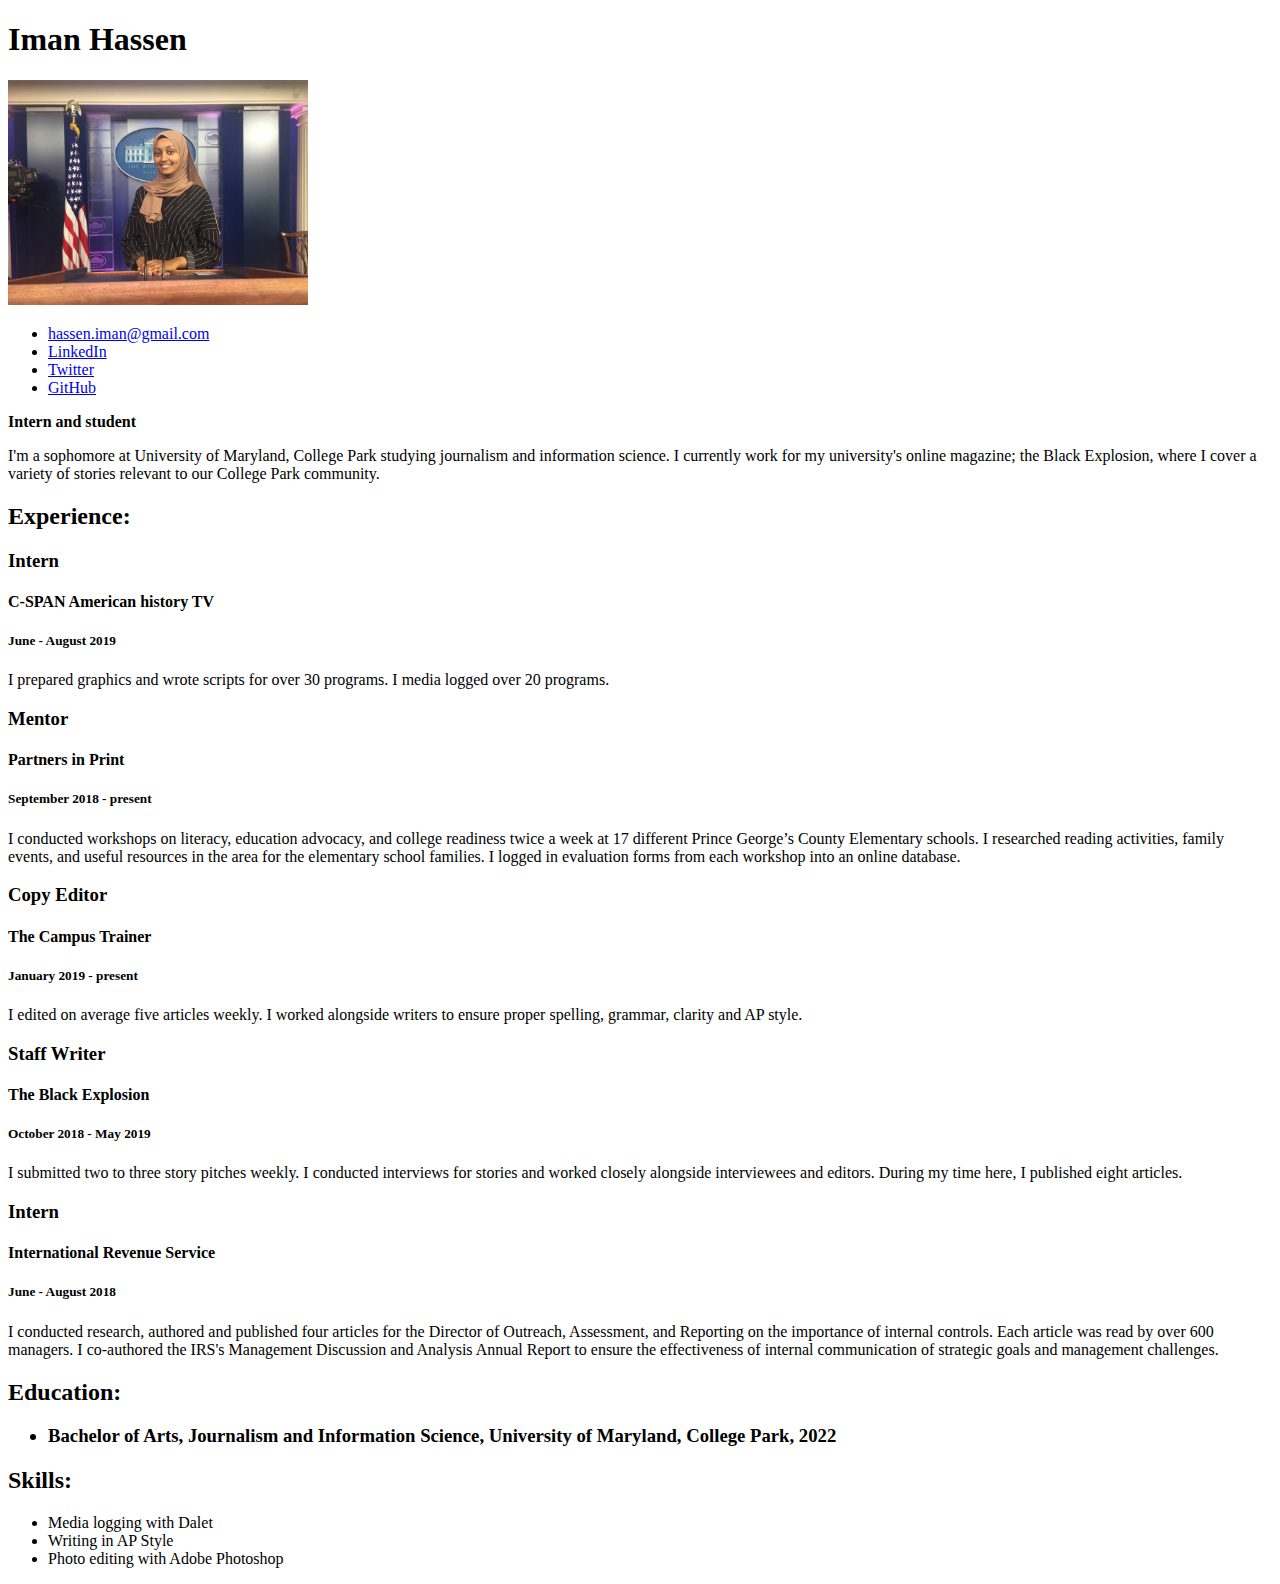
==== resume/index.html @ c0fbe6f2 "resume work" ====
<!DOCTYPE html>
<html>
<head>
<title>Iman Hassen's Resume</title>


</head>

<body>
<!--I built this myself!-->
  <h1>Iman Hassen</h1>
  <img src="imanhassen.JPG" width="300px">

  <ul>

    <li><a href="mailto:hassen.iman@gmail.com">hassen.iman@gmail.com<a/></li>
    <li><a href="/https://www.linkedin.com/in/iman-hassen-000998105/">LinkedIn<a/></li>
    <li><a href="https://twitter.com/iman_h18">Twitter</a></li>
    <li><a href="https://github.com/ihassen1">GitHub</a></li>

  </ul>

  <strong>Intern and student</strong>
  <p>I'm a sophomore at University of Maryland, College Park studying journalism and information science. I currently work for my university's online magazine; the Black Explosion, where I cover a variety of stories relevant to our College Park community. </p>

  <h2/>Experience:</h2>

  <h3>Intern</h3>
  <h4>C-SPAN American history TV</h4>
  <h5>June - August 2019</h5>
  <p>I prepared graphics and wrote scripts for over 30 programs. I media logged over 20 programs.</p>

  <h3>Mentor</h3>
  <h4>Partners in Print</h4>
  <h5>September 2018 - present</h5>
  <p>I conducted workshops on literacy, education advocacy, and college readiness twice a week at 17 different Prince George’s County Elementary schools. I researched reading activities, family events, and useful resources in the area for the elementary school families. I logged in evaluation forms from each workshop into an online database.</p>

  <h3>Copy Editor</h3>
  <h4>The Campus Trainer</h4>
  <h5>January 2019 - present</h5>
  <p>I edited on average five articles weekly. I worked alongside writers to ensure proper spelling, grammar, clarity and AP style.</p>

  <h3>Staff Writer</h3>
  <h4>The Black Explosion</h4>
  <h5>October 2018 - May 2019</h5>
  <p>I submitted two to three story pitches weekly. I conducted interviews for stories and worked closely alongside interviewees and editors. During my time here, I published eight articles.</p>

  <h3>Intern</h3>
  <h4>International Revenue Service</h4>
  <h5>June - August 2018</h5>
  <p>I conducted research, authored and published four articles for the Director of Outreach, Assessment, and Reporting on the importance of internal controls. Each article was read by over 600 managers. I co-authored the IRS's Management Discussion and Analysis Annual Report to ensure the effectiveness of internal communication of strategic goals and management challenges.</p>

  <h2>Education:<h2>

  <h3>
  <ul>
    <li>Bachelor of Arts, Journalism and Information Science, University of Maryland, College Park, 2022</li>
  </ul>
  </h3>
  
  <h2>Skills:</h2>

  <ul>
    <li>Media logging with Dalet</li>
    <li>Writing in AP Style</li>
    <li>Photo editing with Adobe Photoshop</li>
  </ul>


</body>

</html>
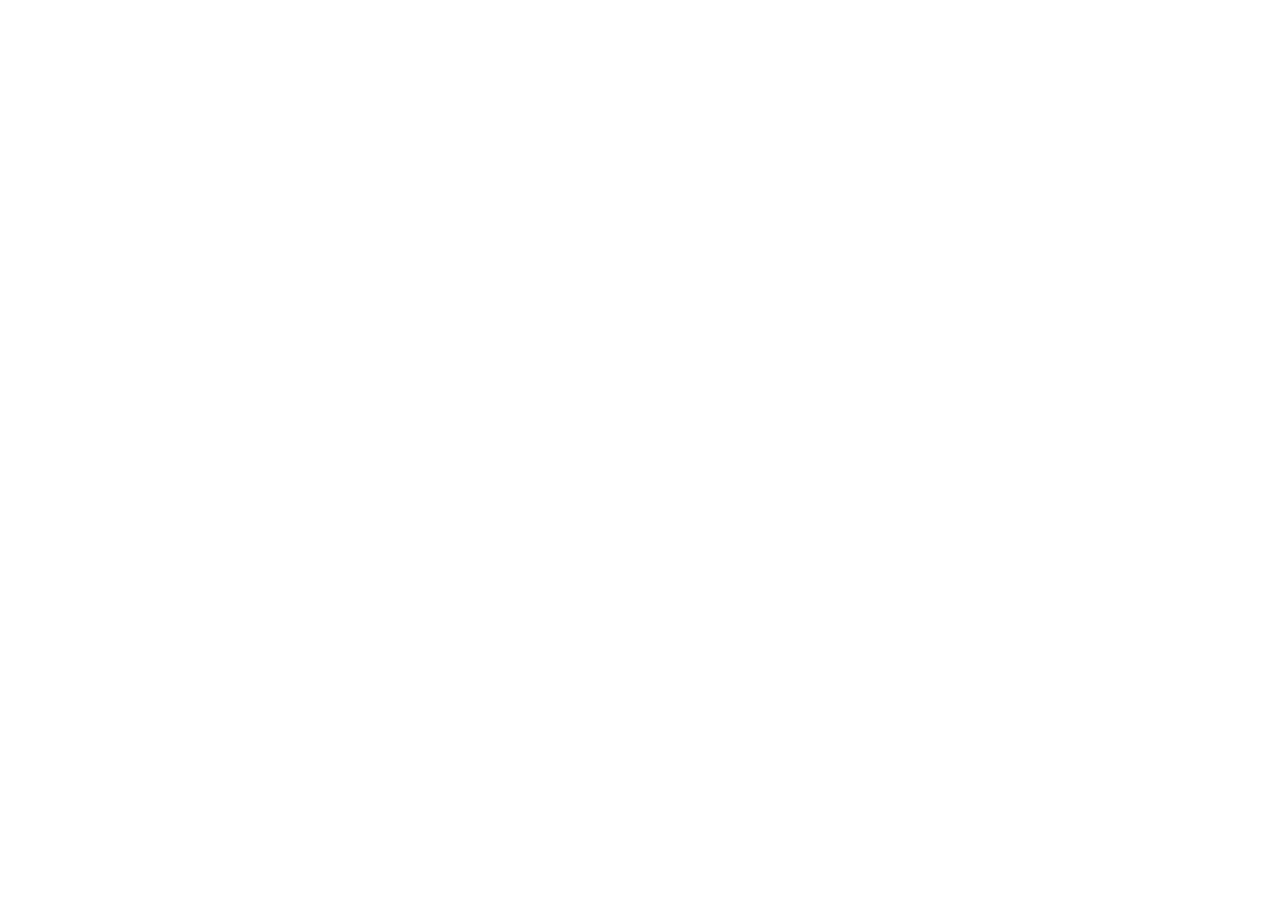
==== commit eee09cb8: "HW: Basic resume with HTML" ====
--- a/resume/index.html
+++ b/resume/index.html
@@ -2,19 +2,22 @@
 <html>
 <head>
 <title>Iman Hassen's Resume</title>
-
-
+  <style>
+    h1 { color : 33485e;
+      font-size : 36 px;
+    }
 </head>
 
 <body>
 <!--I built this myself!-->
+
   <h1>Iman Hassen</h1>
   <img src="imanhassen.JPG" width="300px">
 
   <ul>
 
     <li><a href="mailto:hassen.iman@gmail.com">hassen.iman@gmail.com<a/></li>
-    <li><a href="/https://www.linkedin.com/in/iman-hassen-000998105/">LinkedIn<a/></li>
+    <li><a href="https://www.linkedin.com/in/iman-hassen-000998105/">LinkedIn<a/></li>
     <li><a href="https://twitter.com/iman_h18">Twitter</a></li>
     <li><a href="https://github.com/ihassen1">GitHub</a></li>
 
@@ -50,14 +53,10 @@
   <h5>June - August 2018</h5>
   <p>I conducted research, authored and published four articles for the Director of Outreach, Assessment, and Reporting on the importance of internal controls. Each article was read by over 600 managers. I co-authored the IRS's Management Discussion and Analysis Annual Report to ensure the effectiveness of internal communication of strategic goals and management challenges.</p>
 
-  <h2>Education:<h2>
+    <h2>Education:</h2>
+    <ul>
+       <li>Bachelor of Arts, Journalism and Information Science, University of Maryland, College Park, 2022</li>
 
-  <h3>
-  <ul>
-    <li>Bachelor of Arts, Journalism and Information Science, University of Maryland, College Park, 2022</li>
-  </ul>
-  </h3>
-  
   <h2>Skills:</h2>
 
   <ul>
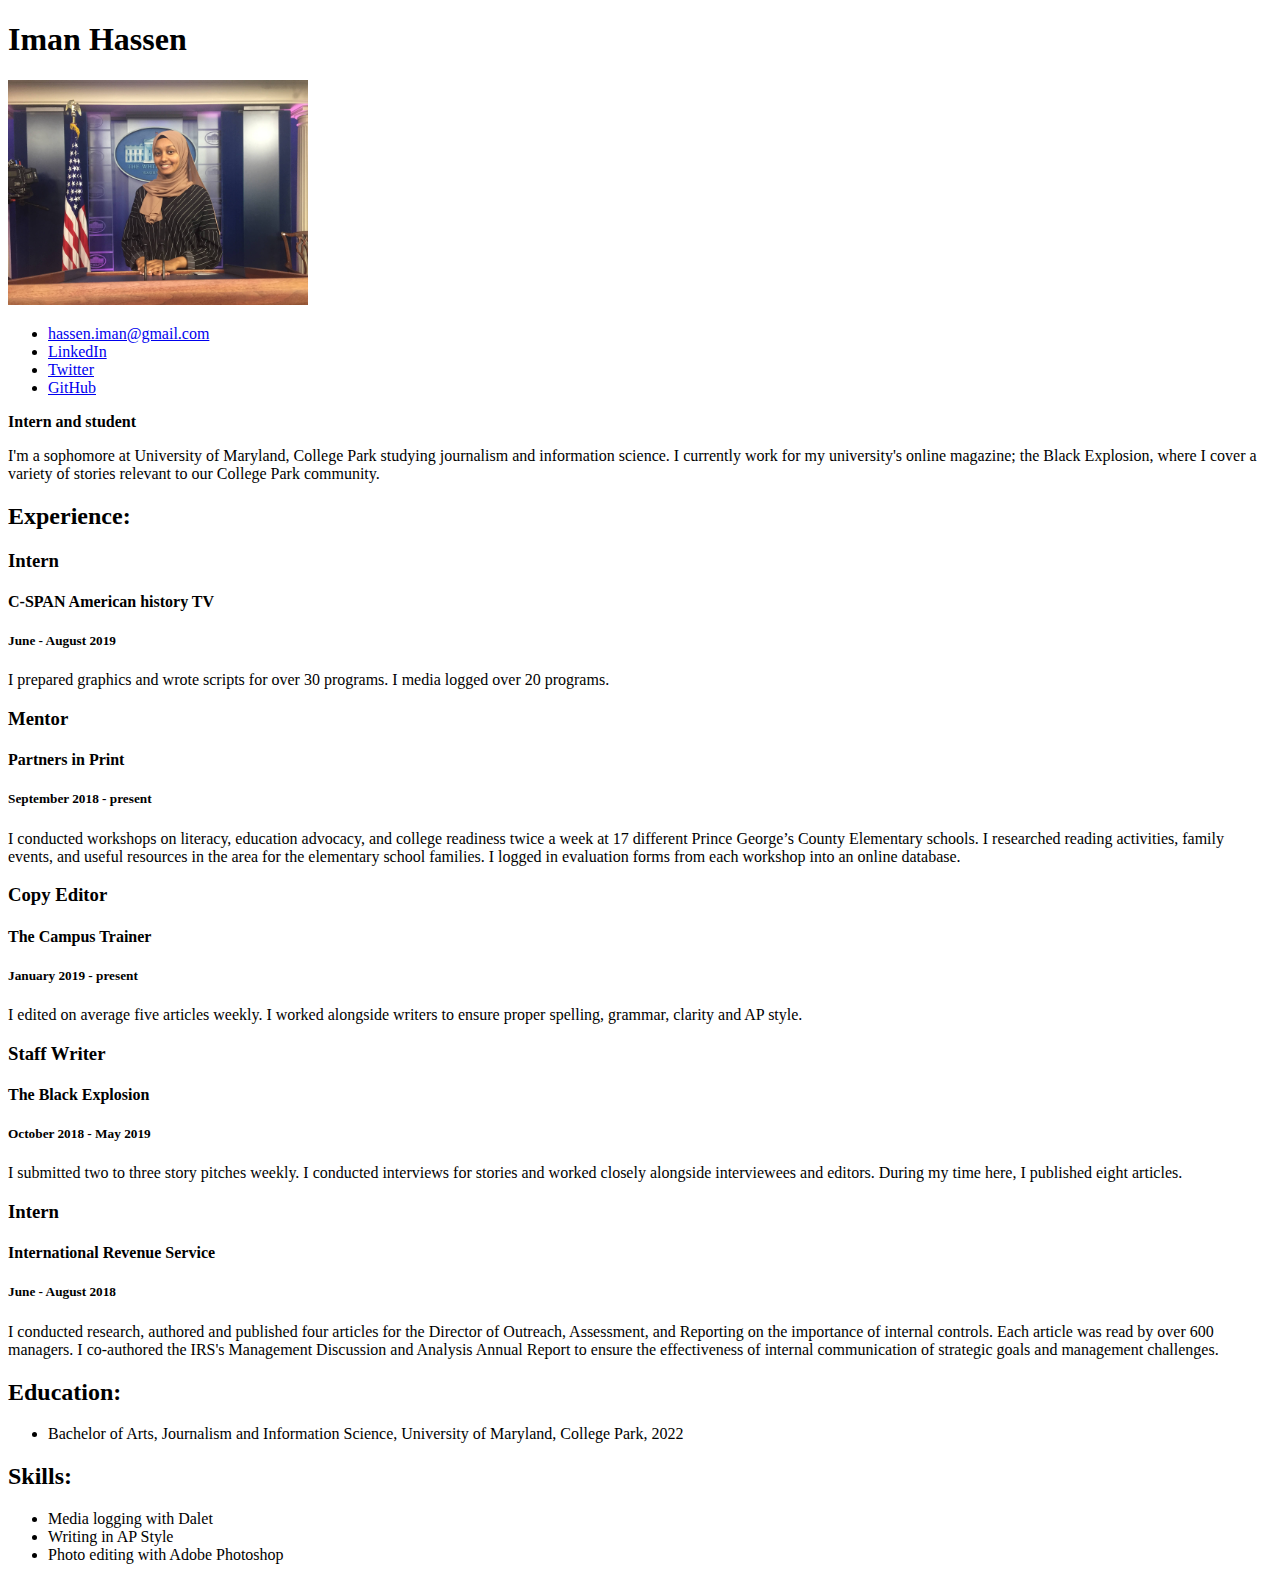
==== commit b88e65a8: "UPDATE HW HTML RESUME" ====
--- a/resume/index.html
+++ b/resume/index.html
@@ -6,6 +6,8 @@
     h1 { color : 33485e;
       font-size : 36 px;
     }
+  </style>
+  
 </head>
 
 <body>
@@ -56,6 +58,7 @@
     <h2>Education:</h2>
     <ul>
        <li>Bachelor of Arts, Journalism and Information Science, University of Maryland, College Park, 2022</li>
+    </ul>
 
   <h2>Skills:</h2>
 
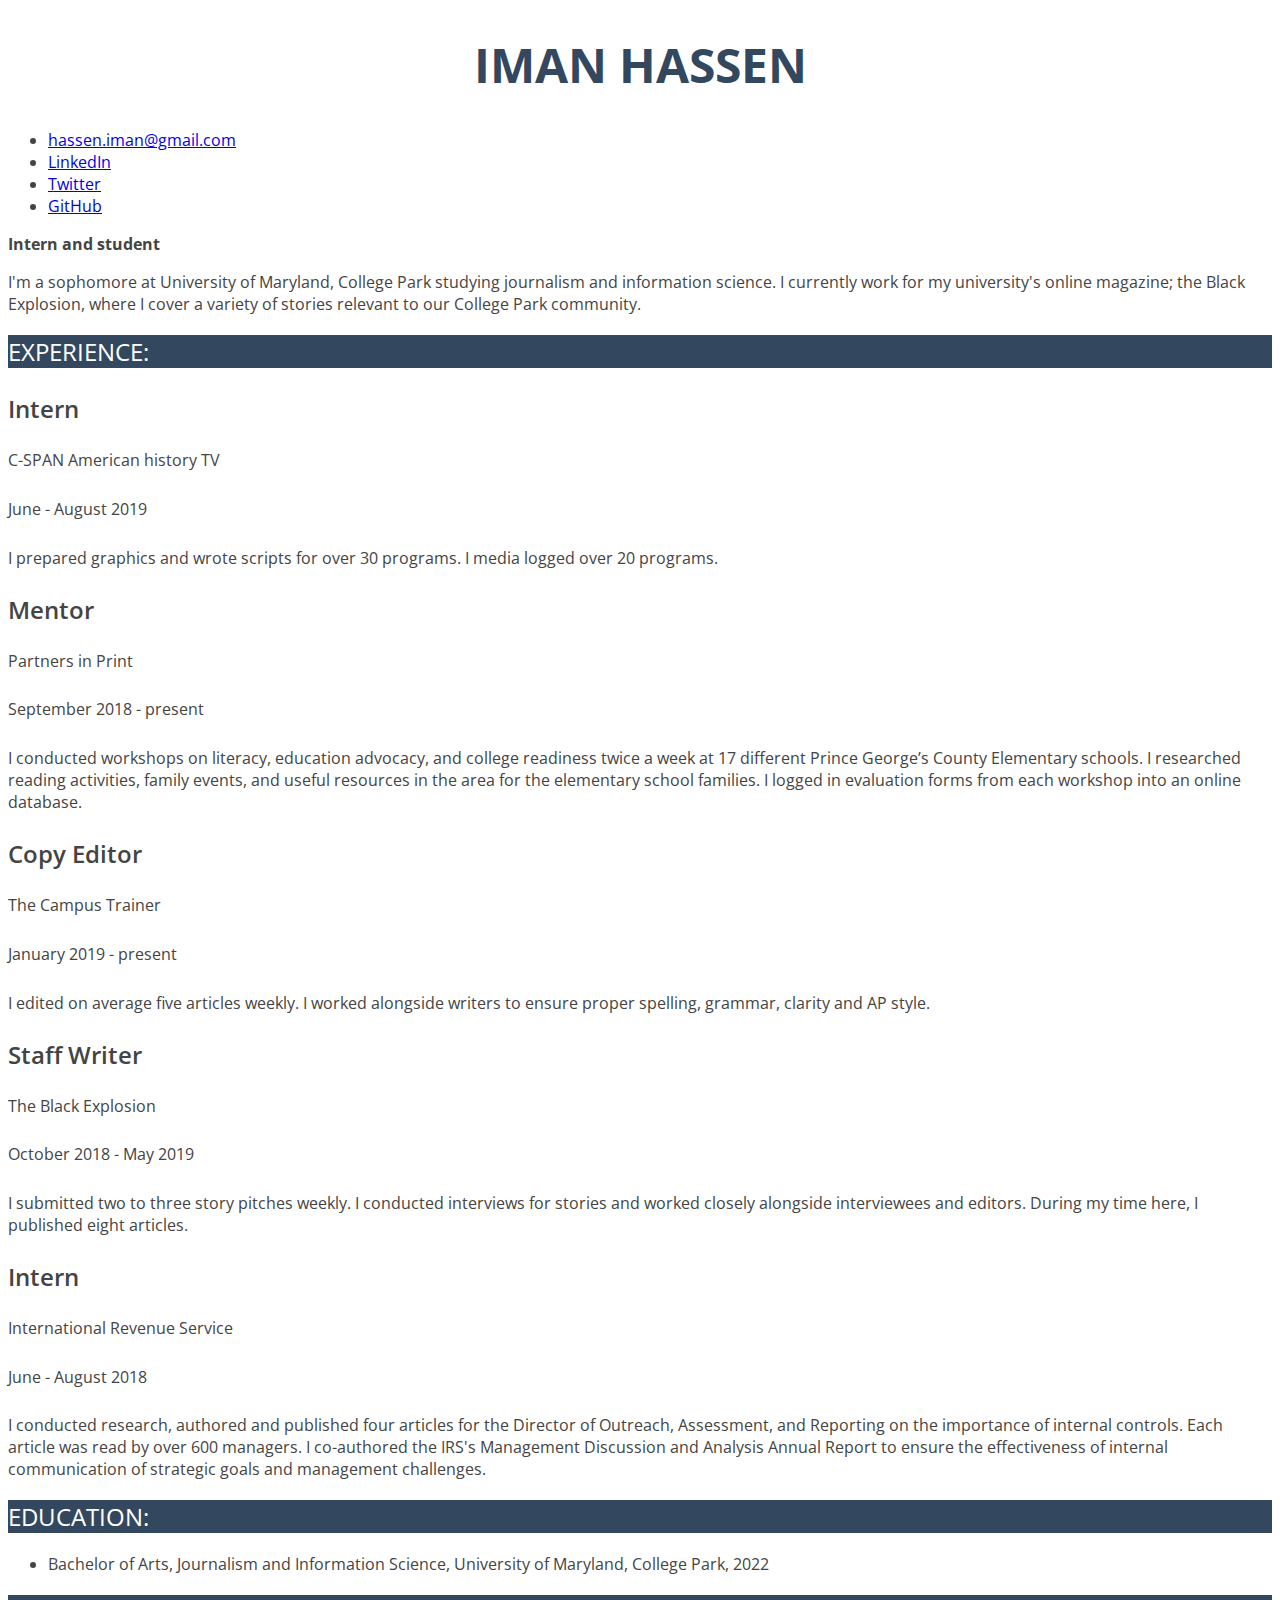
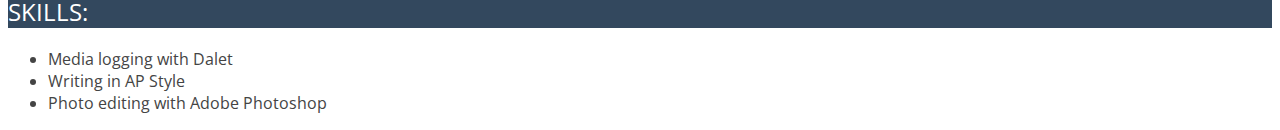
==== commit 500c09a8: "resume with CSS" ====
--- a/resume/index.html
+++ b/resume/index.html
@@ -1,20 +1,18 @@
 <!DOCTYPE html>
 <html>
 <head>
-<title>Iman Hassen's Resume</title>
-  <style>
-    h1 { color : 33485e;
-      font-size : 36 px;
-    }
-  </style>
-  
+  <title>Iman Hassen's Resume</title>
+  <link rel="stylesheet" type="text/css" href="style.css">
+
+  <link <link href="https://fonts.googleapis.com/css?family=Open+Sans:400,700&display=swap" rel="stylesheet">
+
 </head>
 
 <body>
 <!--I built this myself!-->
 
   <h1>Iman Hassen</h1>
-  <img src="imanhassen.JPG" width="300px">
+<!--  <img src="imanhassen.JPG" width="300px"> -->
 
   <ul>
 
--- a/resume/style.css
+++ b/resume/style.css
@@ -0,0 +1,45 @@
+BODY {
+  font-family: 'Open Sans',Arial,sans-serif;
+  font-size: 1em;
+  color: #444;
+
+}
+
+H1 {
+  font-size: 3em;
+  color: #33485e;
+  text-transform: uppercase;
+  text-align: center;
+
+}
+
+TITLE {
+  font-size: 1.5em;
+  text-transform: uppercase;
+  color: #33485e;
+
+}
+
+H2 {
+  font-size: 1.5em;
+  text-transform: uppercase;
+  background-color: #33485e;
+  color: #fff;
+  font-weight: 400;
+}
+
+H3 {
+  font-weight: 600;
+  font-size: 1.5em;
+
+}
+
+H4 {
+  font-weight: 400;
+  font-size: 1em;
+}
+
+H5 {
+  font-weight: 400;
+  font-size: 1em;
+}
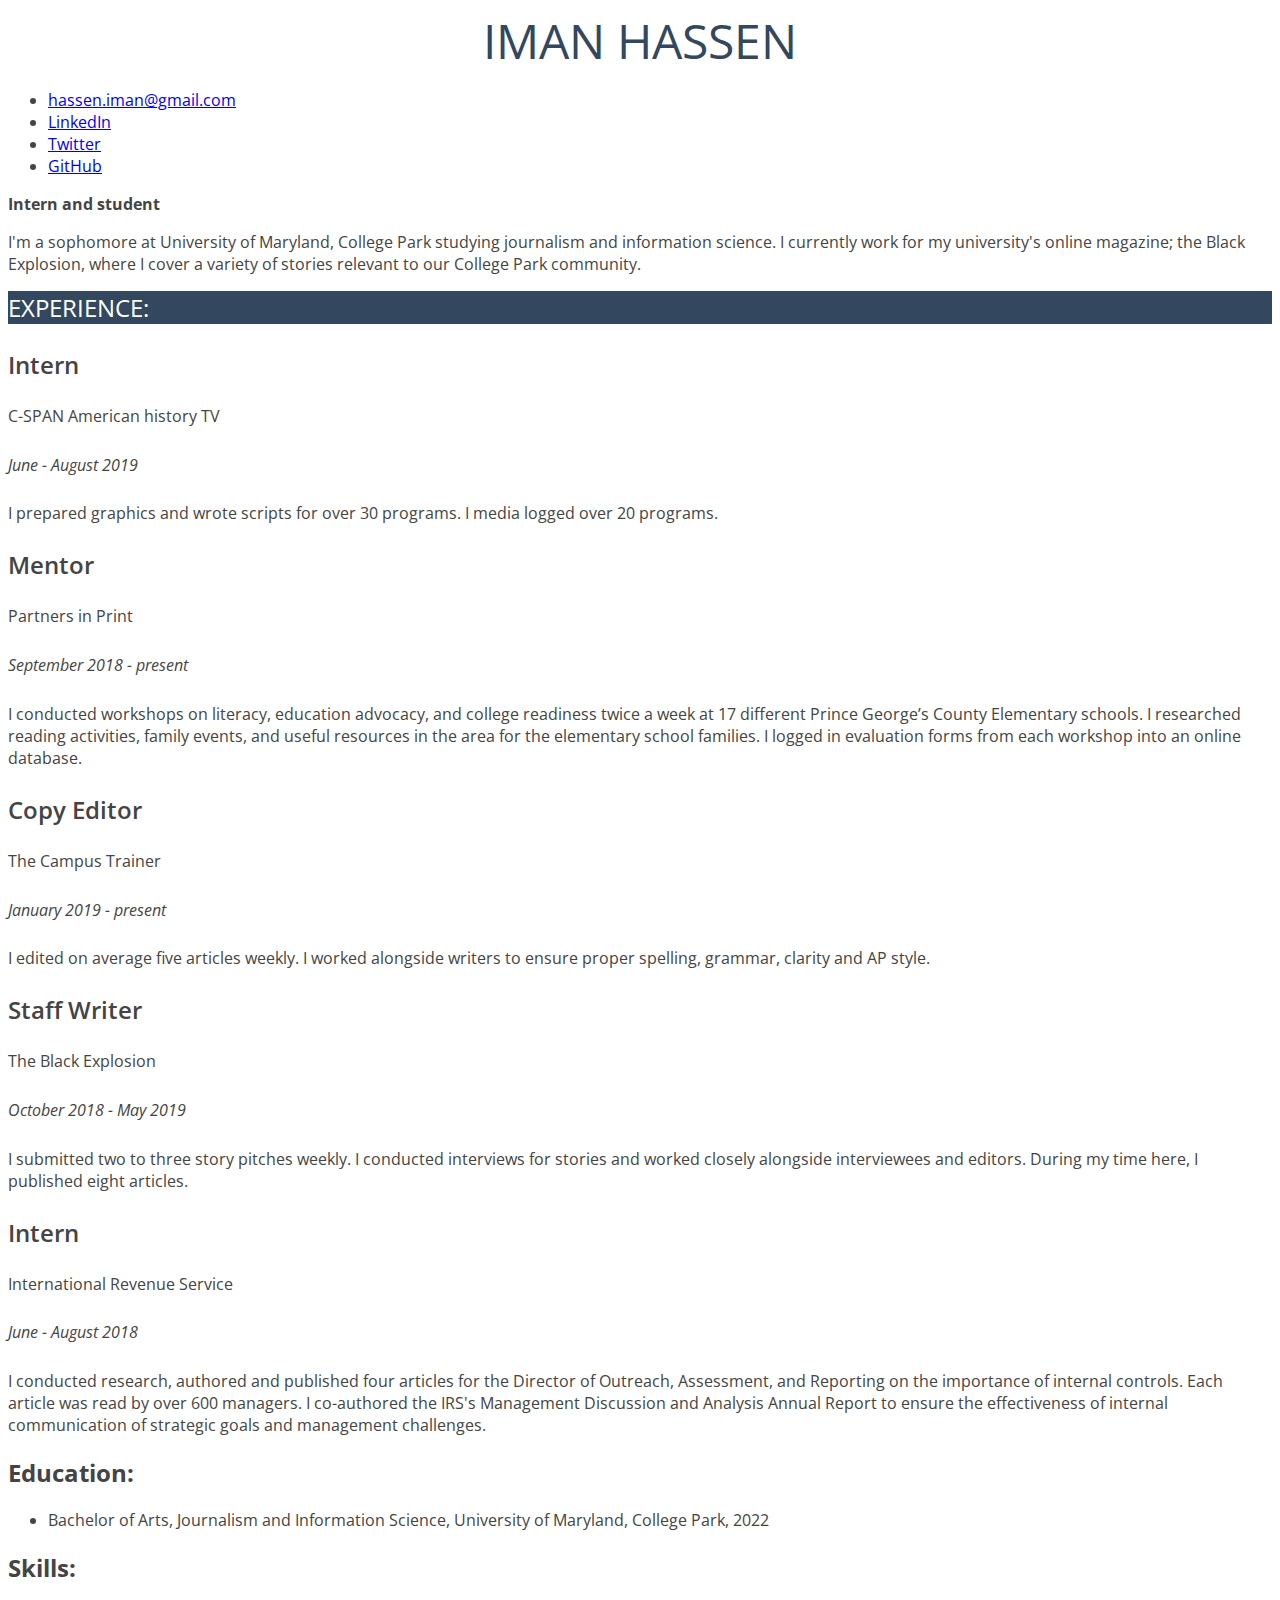
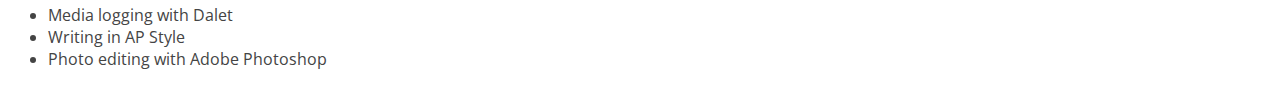
==== commit 3d2ac611: "in class" ====
--- a/resume/index.html
+++ b/resume/index.html
@@ -1,5 +1,6 @@
 <!DOCTYPE html>
 <html>
+<div id="container">
 <head>
   <title>Iman Hassen's Resume</title>
   <link rel="stylesheet" type="text/css" href="style.css">
@@ -11,7 +12,7 @@
 <body>
 <!--I built this myself!-->
 
-  <h1>Iman Hassen</h1>
+  <div id="name"> Iman Hassen </div>
 <!--  <img src="imanhassen.JPG" width="300px"> -->
 
   <ul>
@@ -26,7 +27,7 @@
   <strong>Intern and student</strong>
   <p>I'm a sophomore at University of Maryland, College Park studying journalism and information science. I currently work for my university's online magazine; the Black Explosion, where I cover a variety of stories relevant to our College Park community. </p>
 
-  <h2/>Experience:</h2>
+  <div id="sectionheader"> Experience:</div>
 
   <h3>Intern</h3>
   <h4>C-SPAN American history TV</h4>
@@ -66,7 +67,6 @@
     <li>Photo editing with Adobe Photoshop</li>
   </ul>
 
-
+</div>
 </body>
-
 </html>
--- a/resume/style.css
+++ b/resume/style.css
@@ -1,3 +1,7 @@
+/* styles for my resume */
+
+/*font, font size, and color for body, heaader, and paragrphs */
+
 BODY {
   font-family: 'Open Sans',Arial,sans-serif;
   font-size: 1em;
@@ -5,14 +9,26 @@
 
 }
 
-H1 {
+#container {
+
+width = 100%;
+max-width = 900px;
+
+}
+/* style for my name */
+#name {
   font-size: 3em;
   color: #33485e;
   text-transform: uppercase;
   text-align: center;
+  border-bottom = 1px #33485e;
+  width = 60%;
+  min-width = 300px;
+  margin = "0 auto";
 
 }
 
+/* capitalizing title, chnaging color and font size*/
 TITLE {
   font-size: 1.5em;
   text-transform: uppercase;
@@ -20,26 +36,37 @@
 
 }
 
-H2 {
+/* styling for section titles*/
+#sectionheader {
   font-size: 1.5em;
   text-transform: uppercase;
   background-color: #33485e;
   color: #fff;
   font-weight: 400;
+  margin-bottom = 10px;
+  margin-top = 20px;
+  margin-right = 0;
+  margin-left = 0;
+  width = 70%;
+  min-width = 300px;
 }
 
+/* styling for job titles  */
 H3 {
   font-weight: 600;
   font-size: 1.5em;
 
 }
 
+/* styling for job organization */
 H4 {
   font-weight: 400;
   font-size: 1em;
 }
 
+/*styling for job dates */
 H5 {
   font-weight: 400;
   font-size: 1em;
+  font-style: italic;
 }
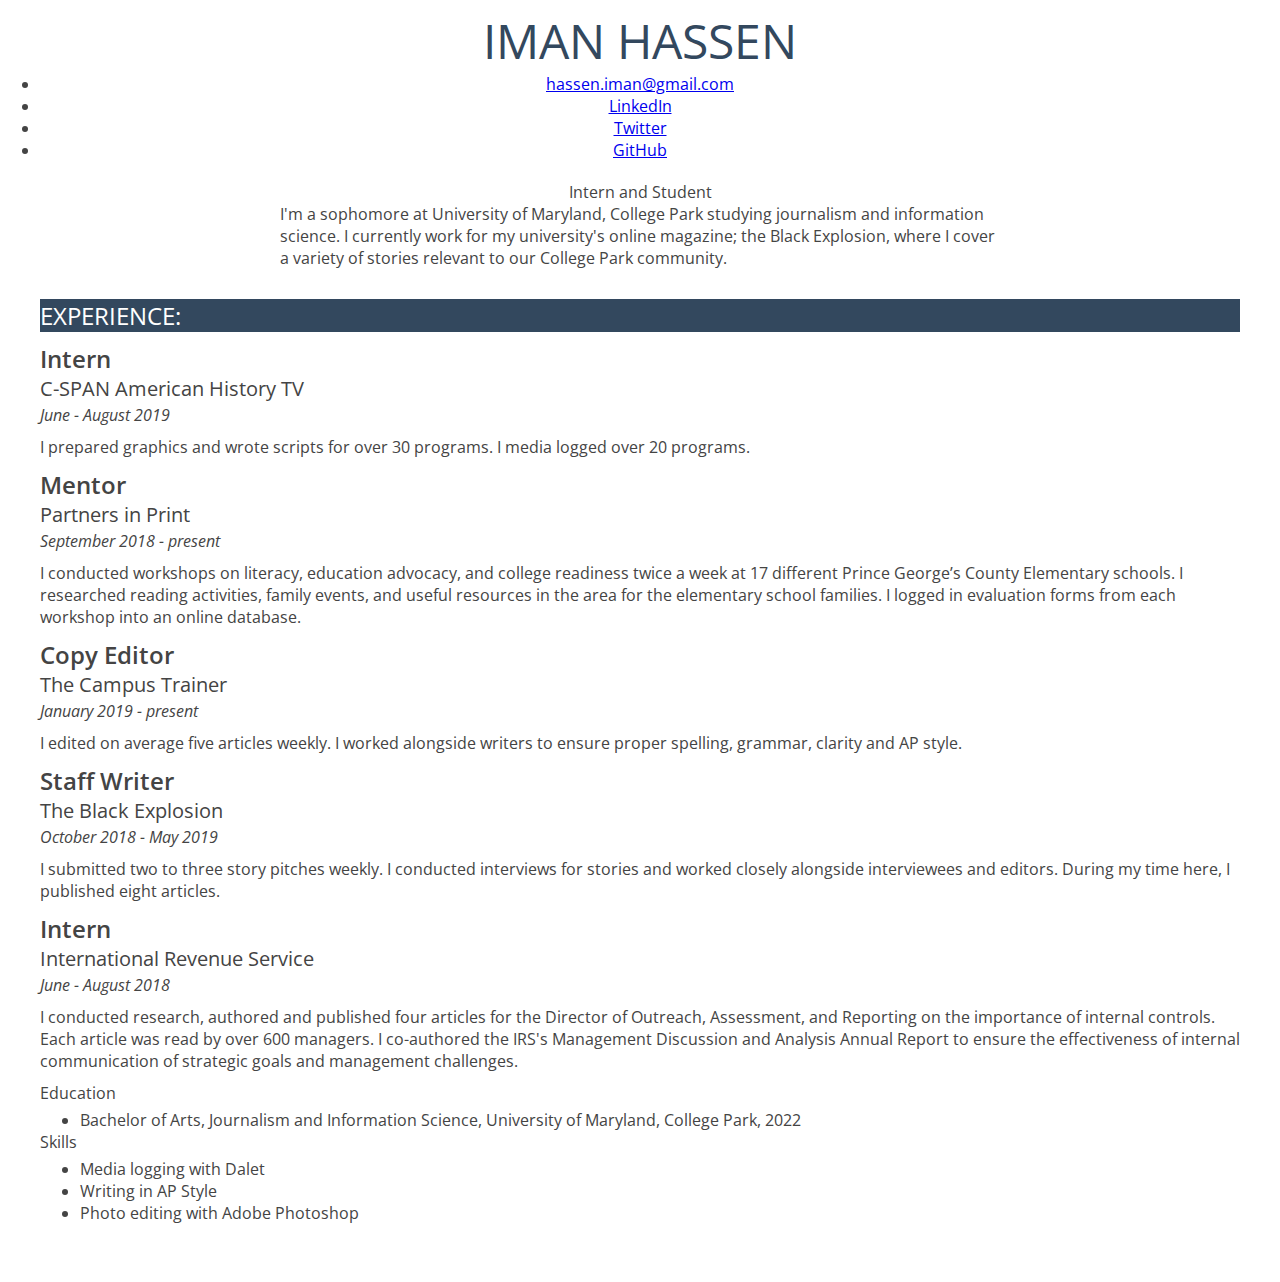
==== commit 26c03a76: "resume project week 6" ====
--- a/resume/index.html
+++ b/resume/index.html
@@ -15,8 +15,7 @@
   <div id="name"> Iman Hassen </div>
 <!--  <img src="imanhassen.JPG" width="300px"> -->
 
-  <ul>
-
+  <ul class="menu">
     <li><a href="mailto:hassen.iman@gmail.com">hassen.iman@gmail.com<a/></li>
     <li><a href="https://www.linkedin.com/in/iman-hassen-000998105/">LinkedIn<a/></li>
     <li><a href="https://twitter.com/iman_h18">Twitter</a></li>
@@ -24,44 +23,43 @@
 
   </ul>
 
-  <strong>Intern and student</strong>
-  <p>I'm a sophomore at University of Maryland, College Park studying journalism and information science. I currently work for my university's online magazine; the Black Explosion, where I cover a variety of stories relevant to our College Park community. </p>
+  <div id="title">Intern and Student</div>
+  <p class ="top">I'm a sophomore at University of Maryland, College Park studying journalism and information science. I currently work for my university's online magazine; the Black Explosion, where I cover a variety of stories relevant to our College Park community. </p>
 
   <div id="sectionheader"> Experience:</div>
 
-  <h3>Intern</h3>
-  <h4>C-SPAN American history TV</h4>
-  <h5>June - August 2019</h5>
-  <p>I prepared graphics and wrote scripts for over 30 programs. I media logged over 20 programs.</p>
+  <div class="jobtitle">Intern</div>
+  <div class="organization">C-SPAN American History TV</div>
+  <div class="date">June - August 2019</div>
+  <p class="description">I prepared graphics and wrote scripts for over 30 programs. I media logged over 20 programs.</p>
 
-  <h3>Mentor</h3>
-  <h4>Partners in Print</h4>
-  <h5>September 2018 - present</h5>
-  <p>I conducted workshops on literacy, education advocacy, and college readiness twice a week at 17 different Prince George’s County Elementary schools. I researched reading activities, family events, and useful resources in the area for the elementary school families. I logged in evaluation forms from each workshop into an online database.</p>
+  <div class="jobtitle">Mentor</div>
+  <div class="organization">Partners in Print</div>
+  <div class="date">September 2018 - present</div>
+  <p class="description">I conducted workshops on literacy, education advocacy, and college readiness twice a week at 17 different Prince George’s County Elementary schools. I researched reading activities, family events, and useful resources in the area for the elementary school families. I logged in evaluation forms from each workshop into an online database.</p>
 
-  <h3>Copy Editor</h3>
-  <h4>The Campus Trainer</h4>
-  <h5>January 2019 - present</h5>
-  <p>I edited on average five articles weekly. I worked alongside writers to ensure proper spelling, grammar, clarity and AP style.</p>
+  <div class="jobtitle">Copy Editor</div>
+  <div class="organization">The Campus Trainer</div>
+  <div class="date">January 2019 - present</div>
+  <p class="description">I edited on average five articles weekly. I worked alongside writers to ensure proper spelling, grammar, clarity and AP style.</p>
 
-  <h3>Staff Writer</h3>
-  <h4>The Black Explosion</h4>
-  <h5>October 2018 - May 2019</h5>
-  <p>I submitted two to three story pitches weekly. I conducted interviews for stories and worked closely alongside interviewees and editors. During my time here, I published eight articles.</p>
+  <div class="jobtitle">Staff Writer</div>
+  <div class="organization">The Black Explosion</div>
+  <div class="date">October 2018 - May 2019</div>
+  <p class="description">I submitted two to three story pitches weekly. I conducted interviews for stories and worked closely alongside interviewees and editors. During my time here, I published eight articles.</p>
 
-  <h3>Intern</h3>
-  <h4>International Revenue Service</h4>
-  <h5>June - August 2018</h5>
-  <p>I conducted research, authored and published four articles for the Director of Outreach, Assessment, and Reporting on the importance of internal controls. Each article was read by over 600 managers. I co-authored the IRS's Management Discussion and Analysis Annual Report to ensure the effectiveness of internal communication of strategic goals and management challenges.</p>
+  <div class="jobtitle">Intern</div>
+  <div class="organization">International Revenue Service</div>
+  <div class="date">June - August 2018</div>
+  <p class="description">I conducted research, authored and published four articles for the Director of Outreach, Assessment, and Reporting on the importance of internal controls. Each article was read by over 600 managers. I co-authored the IRS's Management Discussion and Analysis Annual Report to ensure the effectiveness of internal communication of strategic goals and management challenges.</p>
 
-    <h2>Education:</h2>
-    <ul>
+    <div class="sectionheader">Education</div>
+    <ul id="degrees">
        <li>Bachelor of Arts, Journalism and Information Science, University of Maryland, College Park, 2022</li>
     </ul>
 
-  <h2>Skills:</h2>
-
-  <ul>
+  <div class="sectionheader">Skills</div>
+  <ul id="do">
     <li>Media logging with Dalet</li>
     <li>Writing in AP Style</li>
     <li>Photo editing with Adobe Photoshop</li>
--- a/resume/style.css
+++ b/resume/style.css
@@ -11,8 +11,10 @@
 
 #container {
 
-width = 100%;
-max-width = 900px;
+width : 100%;
+max-width : 1200px;
+margin : 0 auto;
+padding-bottom : 50px;
 
 }
 /* style for my name */
@@ -21,10 +23,10 @@
   color: #33485e;
   text-transform: uppercase;
   text-align: center;
-  border-bottom = 1px #33485e;
-  width = 60%;
-  min-width = 300px;
-  margin = "0 auto";
+  border-bottom : 1px #33485e;
+  width : 60%;
+  min-width : 300px;
+  margin : 0 auto;
 
 }
 
@@ -43,30 +45,84 @@
   background-color: #33485e;
   color: #fff;
   font-weight: 400;
-  margin-bottom = 10px;
-  margin-top = 20px;
-  margin-right = 0;
-  margin-left = 0;
-  width = 70%;
-  min-width = 300px;
+  margin-bottom : 10px;
+  margin-top : 20px;
+  margin-right : 0;
+  margin-left : 0;
+  width  70%;
+  min-width : 300px;
 }
 
 /* styling for job titles  */
-H3 {
+.jobtitle {
   font-weight: 600;
   font-size: 1.5em;
 
 }
 
 /* styling for job organization */
-H4 {
+.organization {
   font-weight: 400;
-  font-size: 1em;
+  font-size: 1.25em;
 }
 
 /*styling for job dates */
-H5 {
+.date {
   font-weight: 400;
   font-size: 1em;
   font-style: italic;
+  margin-top : 2px;
+  margin-bottom : 0;
+  margin-right: 0;
+  margin-left: 0;
 }
+
+/*styling for job descriptions */
+.description {
+  margin-top : 10px;
+  margin-bottom : 10px;
+  margin-right : 0px;
+  margin-left : 0px;
+}
+
+/*styling for contact info list */
+.menu {
+  margin : 0px 0px 0px 0px;
+  padding : 0px 0px 0px 0px;
+  text-align : center;
+  display : inline;
+}
+
+/*styling for education section list */
+#degrees {
+  margin-top : 5px;
+  margin-bottom : 0px;
+  margin-right : 0px;
+  margin-left : 0px;
+}
+
+/*styling for skills section list */
+#do {
+  margin-top : 5px;
+  margin-bottom : 0px;
+  margin-right : 0px;
+  margin-left : 0px;
+}
+
+/*styling for my title */
+#title {
+  fint-weight : 600;
+  text-align : center;
+  margin-top : 20px;
+  margin-bottom : 0px;
+  margin-right : 0px;
+  margin-left : 0px;
+}
+
+/*styling for mission statement */
+.top {
+  width : 60%;
+  min-width : 300px;
+  margin : 0 auto;
+  margin-bottom : 30px;
+}
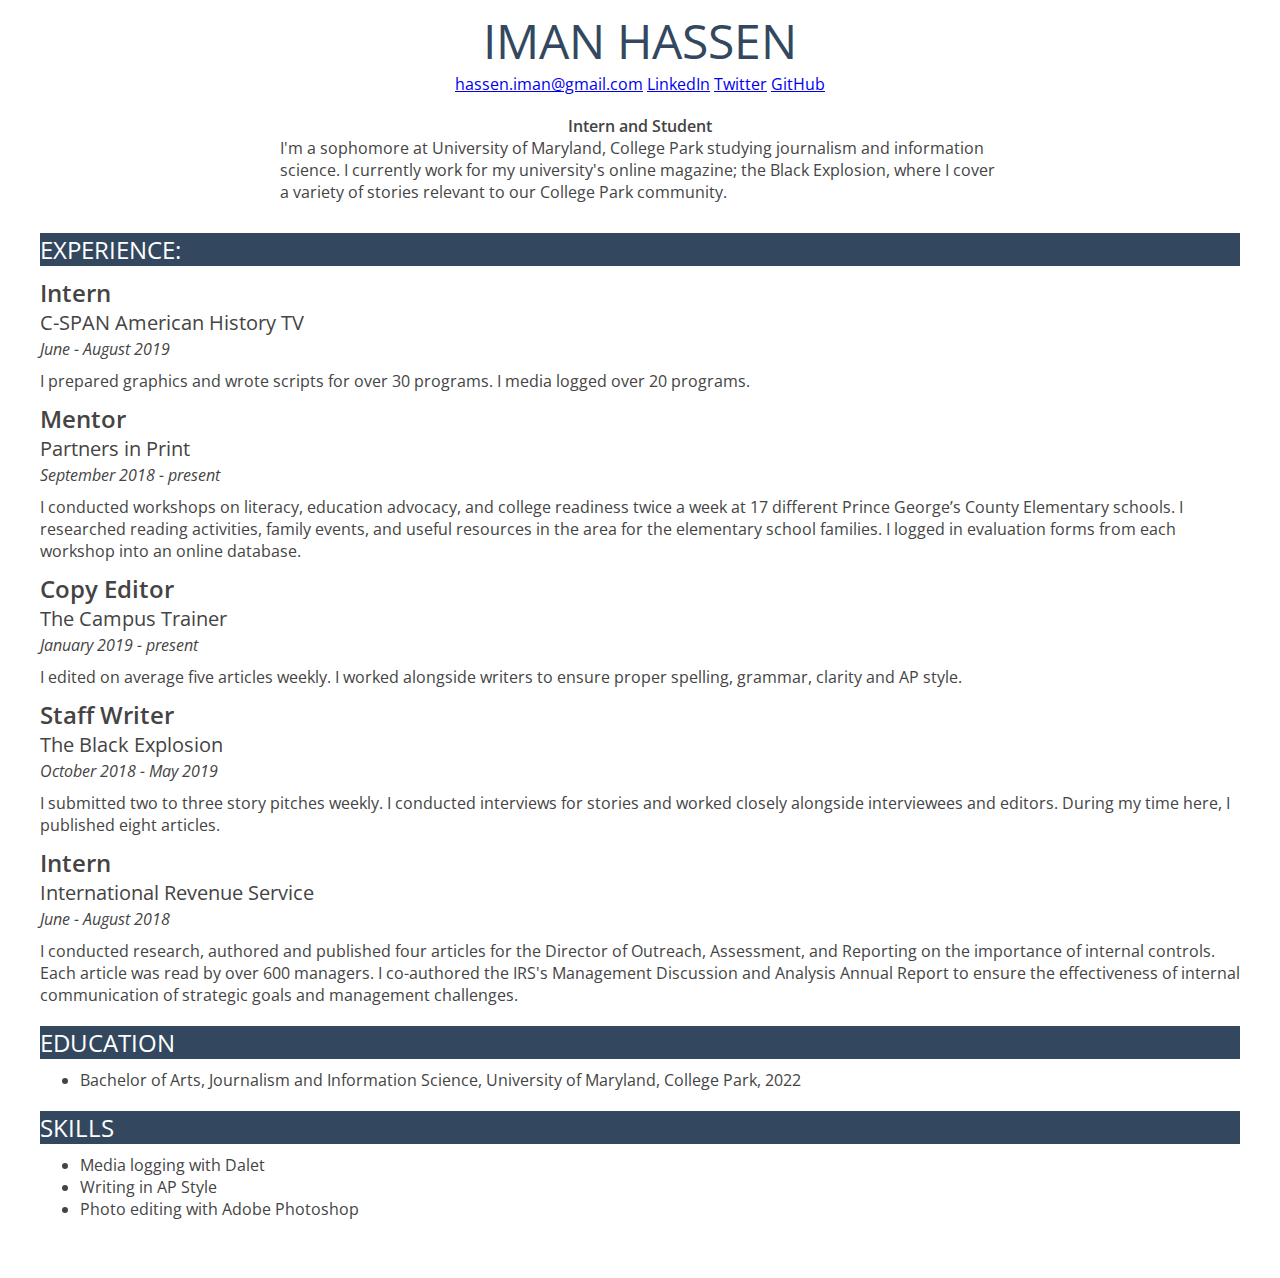
==== commit 1980f927: "html resume project submit" ====
--- a/resume/index.html
+++ b/resume/index.html
@@ -16,17 +16,18 @@
 <!--  <img src="imanhassen.JPG" width="300px"> -->
 
   <ul class="menu">
-    <li><a href="mailto:hassen.iman@gmail.com">hassen.iman@gmail.com<a/></li>
-    <li><a href="https://www.linkedin.com/in/iman-hassen-000998105/">LinkedIn<a/></li>
-    <li><a href="https://twitter.com/iman_h18">Twitter</a></li>
-    <li><a href="https://github.com/ihassen1">GitHub</a></li>
+    <a href="mailto:hassen.iman@gmail.com">hassen.iman@gmail.com<a>
+    <a href="https://www.linkedin.com/in/iman-hassen-000998105/">LinkedIn<a/>
+    <a href="https://twitter.com/iman_h18">Twitter</a>
+    <a href="https://github.com/ihassen1">GitHub</a>
 
-  </ul>
+
+</ul>
 
   <div id="title">Intern and Student</div>
   <p class ="top">I'm a sophomore at University of Maryland, College Park studying journalism and information science. I currently work for my university's online magazine; the Black Explosion, where I cover a variety of stories relevant to our College Park community. </p>
 
-  <div id="sectionheader"> Experience:</div>
+  <div class="sectionheader"> Experience:</div>
 
   <div class="jobtitle">Intern</div>
   <div class="organization">C-SPAN American History TV</div>
@@ -53,7 +54,7 @@
   <div class="date">June - August 2018</div>
   <p class="description">I conducted research, authored and published four articles for the Director of Outreach, Assessment, and Reporting on the importance of internal controls. Each article was read by over 600 managers. I co-authored the IRS's Management Discussion and Analysis Annual Report to ensure the effectiveness of internal communication of strategic goals and management challenges.</p>
 
-    <div class="sectionheader">Education</div>
+  <div class="sectionheader">Education</div>
     <ul id="degrees">
        <li>Bachelor of Arts, Journalism and Information Science, University of Maryland, College Park, 2022</li>
     </ul>
--- a/resume/style.css
+++ b/resume/style.css
@@ -30,7 +30,7 @@
 
 }
 
-/* capitalizing title, chnaging color and font size*/
+/* capitalizing title, chnaging color and font size */
 TITLE {
   font-size: 1.5em;
   text-transform: uppercase;
@@ -39,7 +39,7 @@
 }
 
 /* styling for section titles*/
-#sectionheader {
+.sectionheader {
   font-size: 1.5em;
   text-transform: uppercase;
   background-color: #33485e;
@@ -87,10 +87,15 @@
 
 /*styling for contact info list */
 .menu {
-  margin : 0px 0px 0px 0px;
-  padding : 0px 0px 0px 0px;
+  margin-top : 0px;
+  margin-bottom : 0px;
+  margin-right : 0px;
+  margin-left : 0px;
+  padding-top : 0px;
+  padding-bottom : 0px;
+  padding-right : 0px;
+  padding-left: 0px;
   text-align : center;
-  display : inline;
 }
 
 /*styling for education section list */
@@ -111,7 +116,7 @@
 
 /*styling for my title */
 #title {
-  fint-weight : 600;
+  font-weight : 600;
   text-align : center;
   margin-top : 20px;
   margin-bottom : 0px;
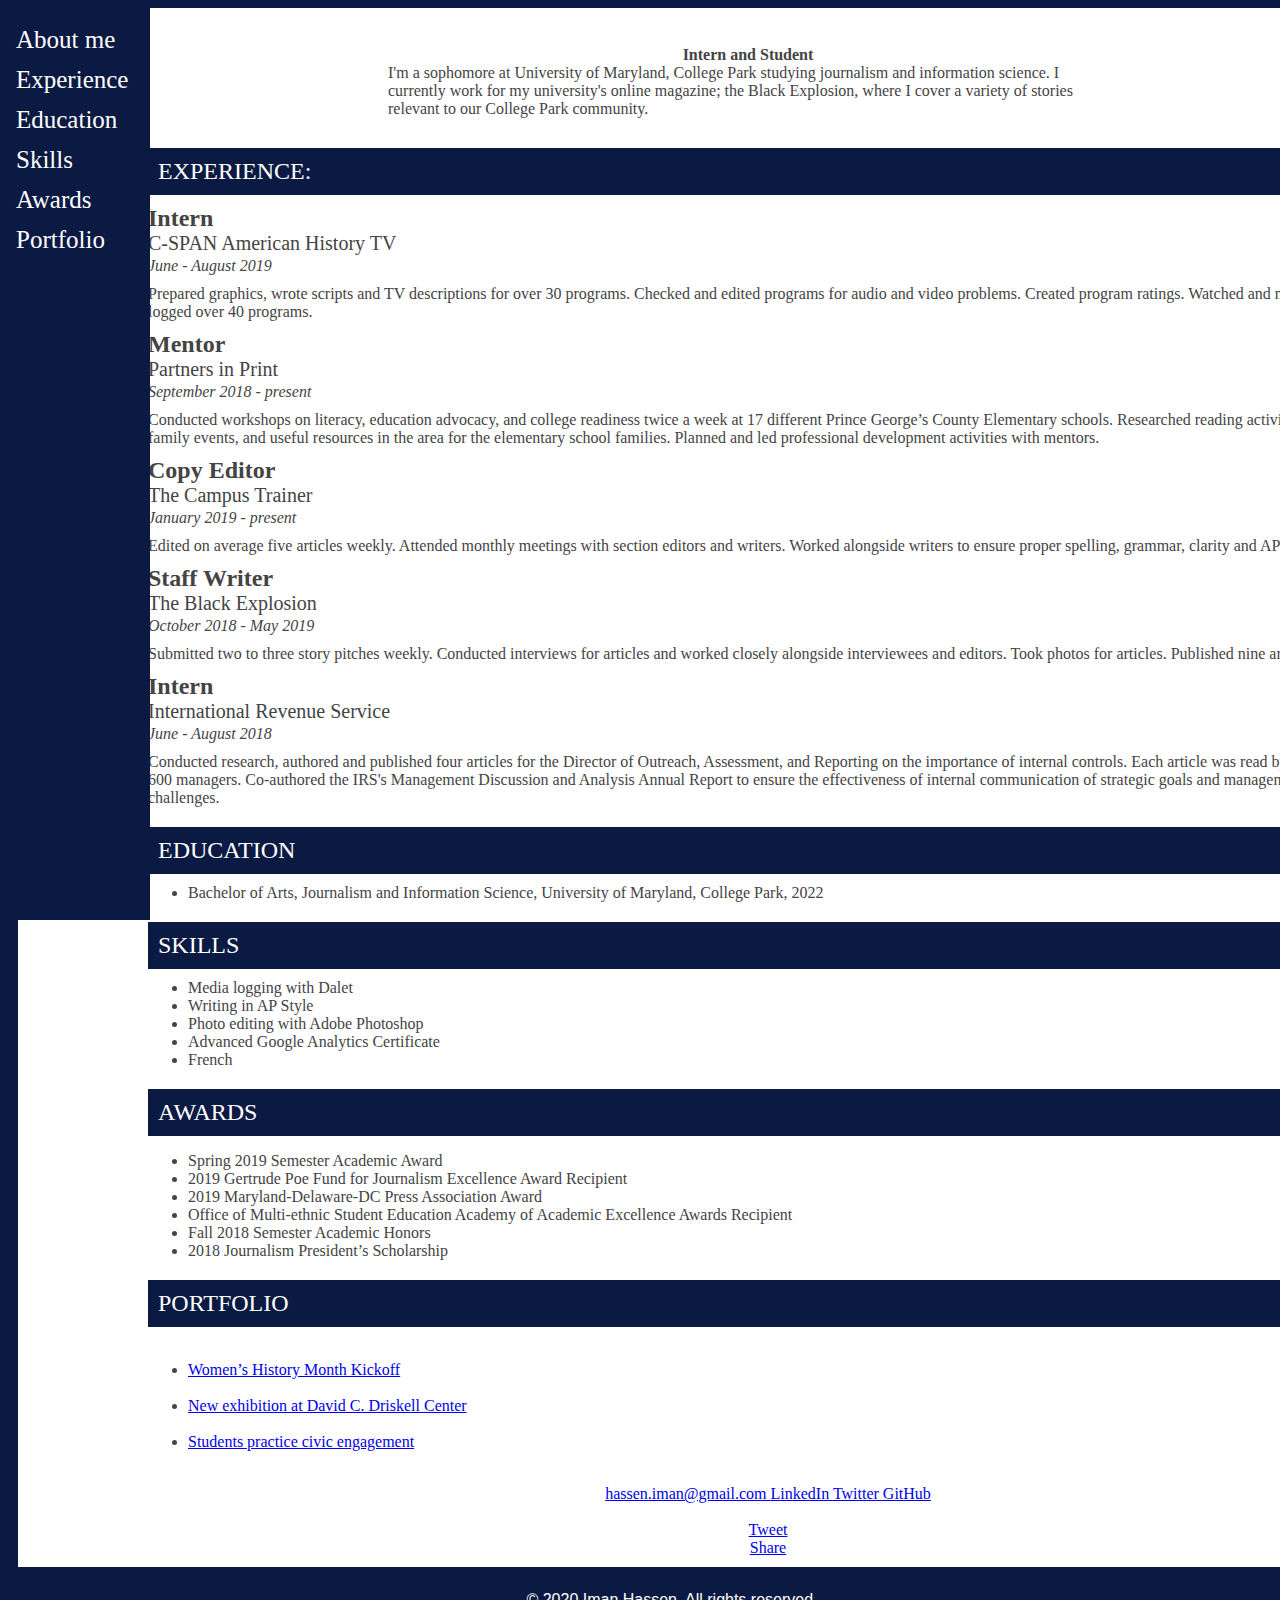
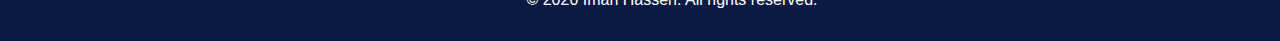
==== commit b53de281: "resume" ====
--- a/resume/index.html
+++ b/resume/index.html
@@ -1,25 +1,55 @@
 <!DOCTYPE html>
 <html>
-<div id="container">
+
 <head>
+
   <title>Iman Hassen's Resume</title>
+
+  <!-- css stylesheet -->
   <link rel="stylesheet" type="text/css" href="style.css">
 
+  <!-- bootstrap -->
+  <meta name="viewport" content="width=device-width, initial-scale=1, shrink-to-fit=no">
+
+  <!-- google fonts -->
   <link <link href="https://fonts.googleapis.com/css?family=Open+Sans:400,700&display=swap" rel="stylesheet">
+
+  <!-- font awesome -->
+  <link href="/your-path-to-fontawesome/css/all.css" rel="stylesheet">
+
+  <!--facebook share-->
+  <div id="fb-root"></div>
+  <script async defer crossorigin="anonymous" src="https://connect.facebook.net/en_US/sdk.js#xfbml=1&version=v6.0"></script>
 
 </head>
 
 <body>
-<!--I built this myself!-->
 
-  <div id="name"> Iman Hassen </div>
-<!--  <img src="imanhassen.JPG" width="300px"> -->
 
-  <ul class="menu">
-    <a href="mailto:hassen.iman@gmail.com">hassen.iman@gmail.com<a>
-    <a href="https://www.linkedin.com/in/iman-hassen-000998105/">LinkedIn<a/>
-    <a href="https://twitter.com/iman_h18">Twitter</a>
-    <a href="https://github.com/ihassen1">GitHub</a>
+
+<!--Side navigation-->
+<div class="sidenav">
+  <a href="#title">About me</a>
+  <a href="#experience">Experience</a>
+  <a href="#degrees">Education</a>
+  <a href="#do">Skills</a>
+  <a href="#awards">Awards</a>
+  <a href="#samples">Portfolio</a>
+
+</div>
+
+
+
+<div class="row">
+  <div class="column"></div>
+  <div class="column"></div>
+</div>
+
+<div id="container">
+<img src="imanhassenbanner.png" alt text="banner" id="banner" width="100%">
+
+<br>
+
 
 
 </ul>
@@ -28,31 +58,31 @@
   <p class ="top">I'm a sophomore at University of Maryland, College Park studying journalism and information science. I currently work for my university's online magazine; the Black Explosion, where I cover a variety of stories relevant to our College Park community. </p>
 
   <div class="sectionheader"> Experience:</div>
-
+  <div id="experience"></div>
   <div class="jobtitle">Intern</div>
   <div class="organization">C-SPAN American History TV</div>
   <div class="date">June - August 2019</div>
-  <p class="description">I prepared graphics and wrote scripts for over 30 programs. I media logged over 20 programs.</p>
+  <p class="description">Prepared graphics, wrote scripts and TV descriptions for over 30 programs. Checked and edited programs for audio and video problems. Created program ratings. Watched and media logged over 40 programs. </p>
 
   <div class="jobtitle">Mentor</div>
   <div class="organization">Partners in Print</div>
   <div class="date">September 2018 - present</div>
-  <p class="description">I conducted workshops on literacy, education advocacy, and college readiness twice a week at 17 different Prince George’s County Elementary schools. I researched reading activities, family events, and useful resources in the area for the elementary school families. I logged in evaluation forms from each workshop into an online database.</p>
+  <p class="description">Conducted workshops on literacy, education advocacy, and college readiness twice a week at 17 different Prince George’s County Elementary schools. Researched reading activities, family events, and useful resources in the area for the elementary school families. Planned and led professional development activities with mentors.</p>
 
   <div class="jobtitle">Copy Editor</div>
   <div class="organization">The Campus Trainer</div>
   <div class="date">January 2019 - present</div>
-  <p class="description">I edited on average five articles weekly. I worked alongside writers to ensure proper spelling, grammar, clarity and AP style.</p>
+  <p class="description">Edited on average five articles weekly. Attended monthly meetings with section editors and writers. Worked alongside writers to ensure proper spelling, grammar, clarity and AP style.</p>
 
   <div class="jobtitle">Staff Writer</div>
   <div class="organization">The Black Explosion</div>
   <div class="date">October 2018 - May 2019</div>
-  <p class="description">I submitted two to three story pitches weekly. I conducted interviews for stories and worked closely alongside interviewees and editors. During my time here, I published eight articles.</p>
+  <p class="description">Submitted two to three story pitches weekly. Conducted interviews for articles and worked closely alongside interviewees and editors. Took photos for articles. Published nine articles.</p>
 
   <div class="jobtitle">Intern</div>
   <div class="organization">International Revenue Service</div>
   <div class="date">June - August 2018</div>
-  <p class="description">I conducted research, authored and published four articles for the Director of Outreach, Assessment, and Reporting on the importance of internal controls. Each article was read by over 600 managers. I co-authored the IRS's Management Discussion and Analysis Annual Report to ensure the effectiveness of internal communication of strategic goals and management challenges.</p>
+  <p class="description">Conducted research, authored and published four articles for the Director of Outreach, Assessment, and Reporting on the importance of internal controls. Each article was read by over 600 managers. Co-authored the IRS's Management Discussion and Analysis Annual Report to ensure the effectiveness of internal communication of strategic goals and management challenges.</p>
 
   <div class="sectionheader">Education</div>
     <ul id="degrees">
@@ -64,8 +94,69 @@
     <li>Media logging with Dalet</li>
     <li>Writing in AP Style</li>
     <li>Photo editing with Adobe Photoshop</li>
+    <li>Advanced Google Analytics Certificate</li>
+    <li>French</li>
   </ul>
 
+<div class="sectionheader">Awards</div>
+<ul id="awards">
+  <li>Spring 2019 Semester Academic Award</li>
+  <li>2019 Gertrude Poe Fund for Journalism Excellence Award Recipient</li>
+  <li>2019 Maryland-Delaware-DC Press Association Award</li>
+  <li>Office of Multi-ethnic Student Education Academy of Academic Excellence Awards Recipient</li>
+  <li>Fall 2018 Semester Academic Honors</li>
+  <li>2018 Journalism President’s Scholarship</li>
+</ul>
+
+
+<div class="sectionheader">Portfolio</div>
+
+
+<ul id="samples">
+
+  <div class="container2">
+          <div class="row">
+
+                  <div class="col-md-4">
+                          <img src="WomensHistoryMonth.jpg" width="300px" alt text="image">
+
+                          <li><a href="https://www.blackexplosionnews.com/blog/2020/3/11/mica-and-lcsl-kick-off-womens-history-month-with-a-discussion-on-womens-leadership">Women’s History Month Kickoff<a/></li>
+                  </div>
+
+
+                  <div class="col-md-4">
+                          <img src="posingbeauty.jpg" width="300px" alt text="image">
+
+                          <li><a href="https://www.blackexplosionnews.com/blog/2019/2/18/new-exhibition-at-david-c-driskell-center-posing-beauty-in-african-american-culture">New exhibition at David C. Driskell Center<a/></li>
+                  </div>
+
+                  <div class="col-md-4">
+                          <img src="march.jpg" width="300px" alt text="image">
+
+                          <li><a href="https://www.blackexplosionnews.com/blog/2018/12/4/montgomery-county-proposes-excused-absences-to-allow-students-to-practice-civic-engagement">Students practice civic engagement<a/></li>
+                  </div>
+          </div>
+  </div>
+</ul>
+<br>
+
+
+
+<ul class="contact">
+  <a href="mailto:hassen.iman@gmail.com">hassen.iman@gmail.com  <i class="fas fa-envelope"></i><a>
+  <a href="https://www.linkedin.com/in/iman-hassen-000998105/">LinkedIn  <i class="fab fa-linkedin"></i><a/>
+  <a href="https://twitter.com/iman_h18">Twitter  <i class="fab fa-twitter-square"></i></a>
+  <a href="https://github.com/ihassen1">GitHub  <i class="fab fa-github-square"></i></a>
+
+<br><br>
+
+<a href="https://twitter.com/share?ref_src=twsrc%5Etfw" class="twitter-share-button" data-show-count="false">Tweet</a><script async src="https://platform.twitter.com/widgets.js" charset="utf-8"></script>
+
+<div class="fb-share-button" data-href="https://developers.facebook.com/docs/plugins/" data-layout="box_count" data-size="small"><a target="_blank" href="https://www.facebook.com/sharer/sharer.php?u=https%3A%2F%2Fdevelopers.facebook.com%2Fdocs%2Fplugins%2F&amp;src=sdkpreparse" class="fb-xfbml-parse-ignore">Share</a></div>
+
 </div>
+
+<div class="footer">© 2020 Iman Hassen. All rights reserved. </div>
+
 </body>
 </html>
--- a/resume/style.css
+++ b/resume/style.css
@@ -1,40 +1,79 @@
 /* styles for my resume */
+/* The sidebar menu */
+.sidenav {
+  height: 100%;
+  width: 150px;
+  position: fixed;
+  z-index: 1;
+  top: 0;
+  left: 0;
+  background-color: #0b1a43;
+  overflow-x: hidden;
+  padding-top: 20px;
+}
 
-/*font, font size, and color for body, heaader, and paragrphs */
+/* The navigation menu links */
+.sidenav a {
+  padding: 6px 8px 6px 16px;
+  text-decoration: none;
+  font-size: 25px;
+  color: #FFFFFF;
+  display: block;
+}
 
-BODY {
-  font-family: 'Open Sans',Arial,sans-serif;
-  font-size: 1em;
-  color: #444;
+/* When you mouse over the navigation links, change their color */
+.sidenav a:hover {
+  color: #818181;
 
 }
 
+/* Style page content */
+.main {
+  margin-left: 150px;
+  padding: 0px 10px;
+}
+
+/* On smaller screens, where height is less than 450px, change the style of the sidebar (less padding and a smaller font size) */
+@media screen and (max-height: 450px) {
+  .sidenav {padding-top: 15px;}
+  .sidenav a {font-size: 18px;}
+}
+
+#banner {
+  display: block;
+  width: 100%;
+  padding-top: 0px;
+}
+
+BODY {
+  font-family: 'Times New Roman',serif;
+  font-size: 1em;
+  color: #444;
+  width: 100%;
+  overflow-x: hidden;
+  background-color: #0b1a43;
+}
+
+/* I couldn't adjust the margins without having awkward white space */
 #container {
 
 width : 100%;
 max-width : 1200px;
-margin : 0 auto;
-padding-bottom : 50px;
+margin-right: auto;
+margin-left: 10px;
+background-color: white;
+padding-bottom: 10px;
+padding-left: 130px;
 
 }
-/* style for my name */
-#name {
-  font-size: 3em;
-  color: #33485e;
-  text-transform: uppercase;
-  text-align: center;
-  border-bottom : 1px #33485e;
-  width : 60%;
-  min-width : 300px;
-  margin : 0 auto;
 
-}
 
 /* capitalizing title, chnaging color and font size */
 TITLE {
   font-size: 1.5em;
   text-transform: uppercase;
-  color: #33485e;
+  color: #0b1a43;
+  font-family: 'Times New Roman',serif;
 
 }
 
@@ -42,21 +81,20 @@
 .sectionheader {
   font-size: 1.5em;
   text-transform: uppercase;
-  background-color: #33485e;
+  background-color: #0b1a43;
   color: #fff;
   font-weight: 400;
-  margin-bottom : 10px;
-  margin-top : 20px;
-  margin-right : 0;
-  margin-left : 0;
-  width  70%;
+  margin: 20px 0px 10px 0px;
+  padding: 10px 0px 10px 10px;
   min-width : 300px;
+  width: 100%;
 }
 
 /* styling for job titles  */
 .jobtitle {
   font-weight: 600;
   font-size: 1.5em;
+
 
 }
 
@@ -86,15 +124,11 @@
 }
 
 /*styling for contact info list */
-.menu {
+.contact {
   margin-top : 0px;
   margin-bottom : 0px;
   margin-right : 0px;
   margin-left : 0px;
-  padding-top : 0px;
-  padding-bottom : 0px;
-  padding-right : 0px;
-  padding-left: 0px;
   text-align : center;
 }
 
@@ -131,3 +165,31 @@
   margin : 0 auto;
   margin-bottom : 30px;
 }
+
+.footer {
+  position: relative;
+  font-family: 'Montserrat', sans-serif;
+  padding: 1.5rem;
+  right: 0;
+  bottom: 0;
+  left: 0;
+  background-color: #0b1a43;
+  color: #ffffff;
+  text-align: center;
+  width : 100%;
+
+}
+
+.column {
+  float: left;
+  width: 50%;
+}
+
+/* Clear floats after the columns */
+.row:after {
+  content: "";
+  display: table;
+  clear: both;
+  width: 50%;
+  background-color: 0b1a43;
+}
